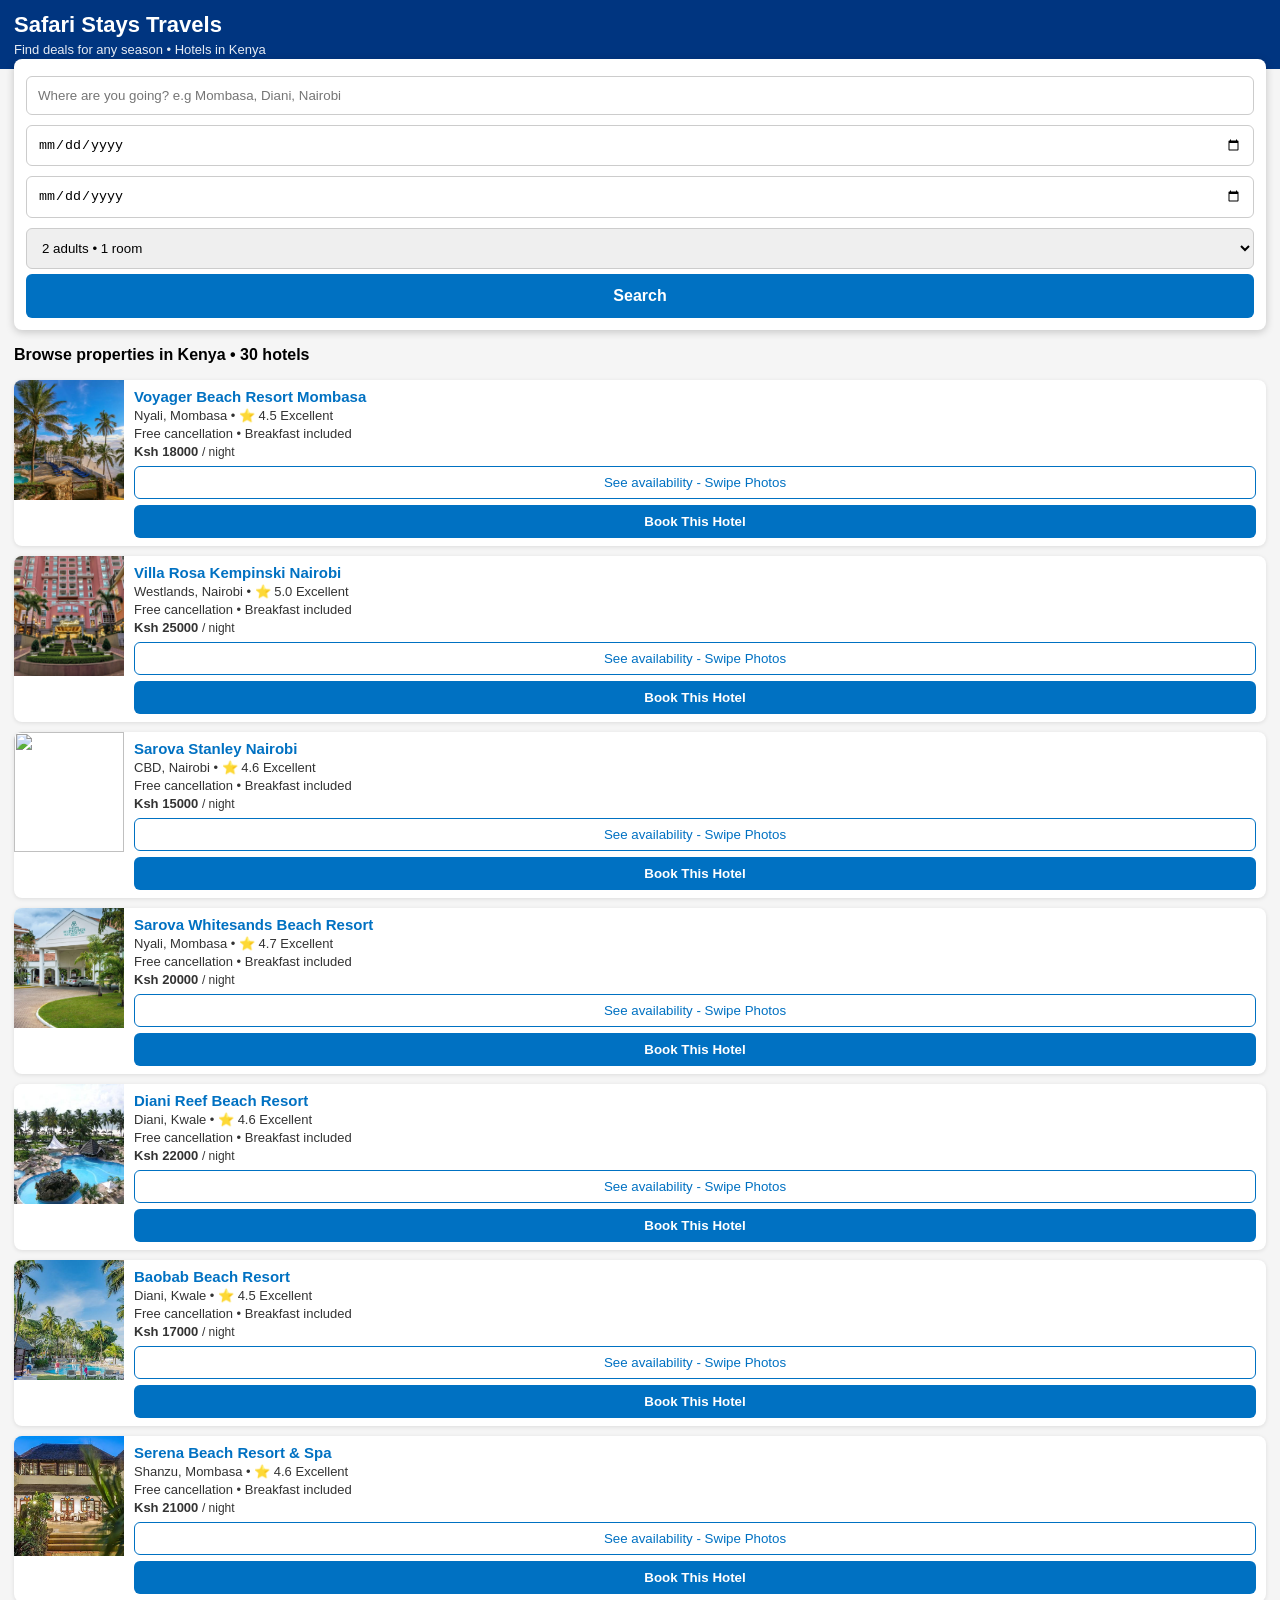
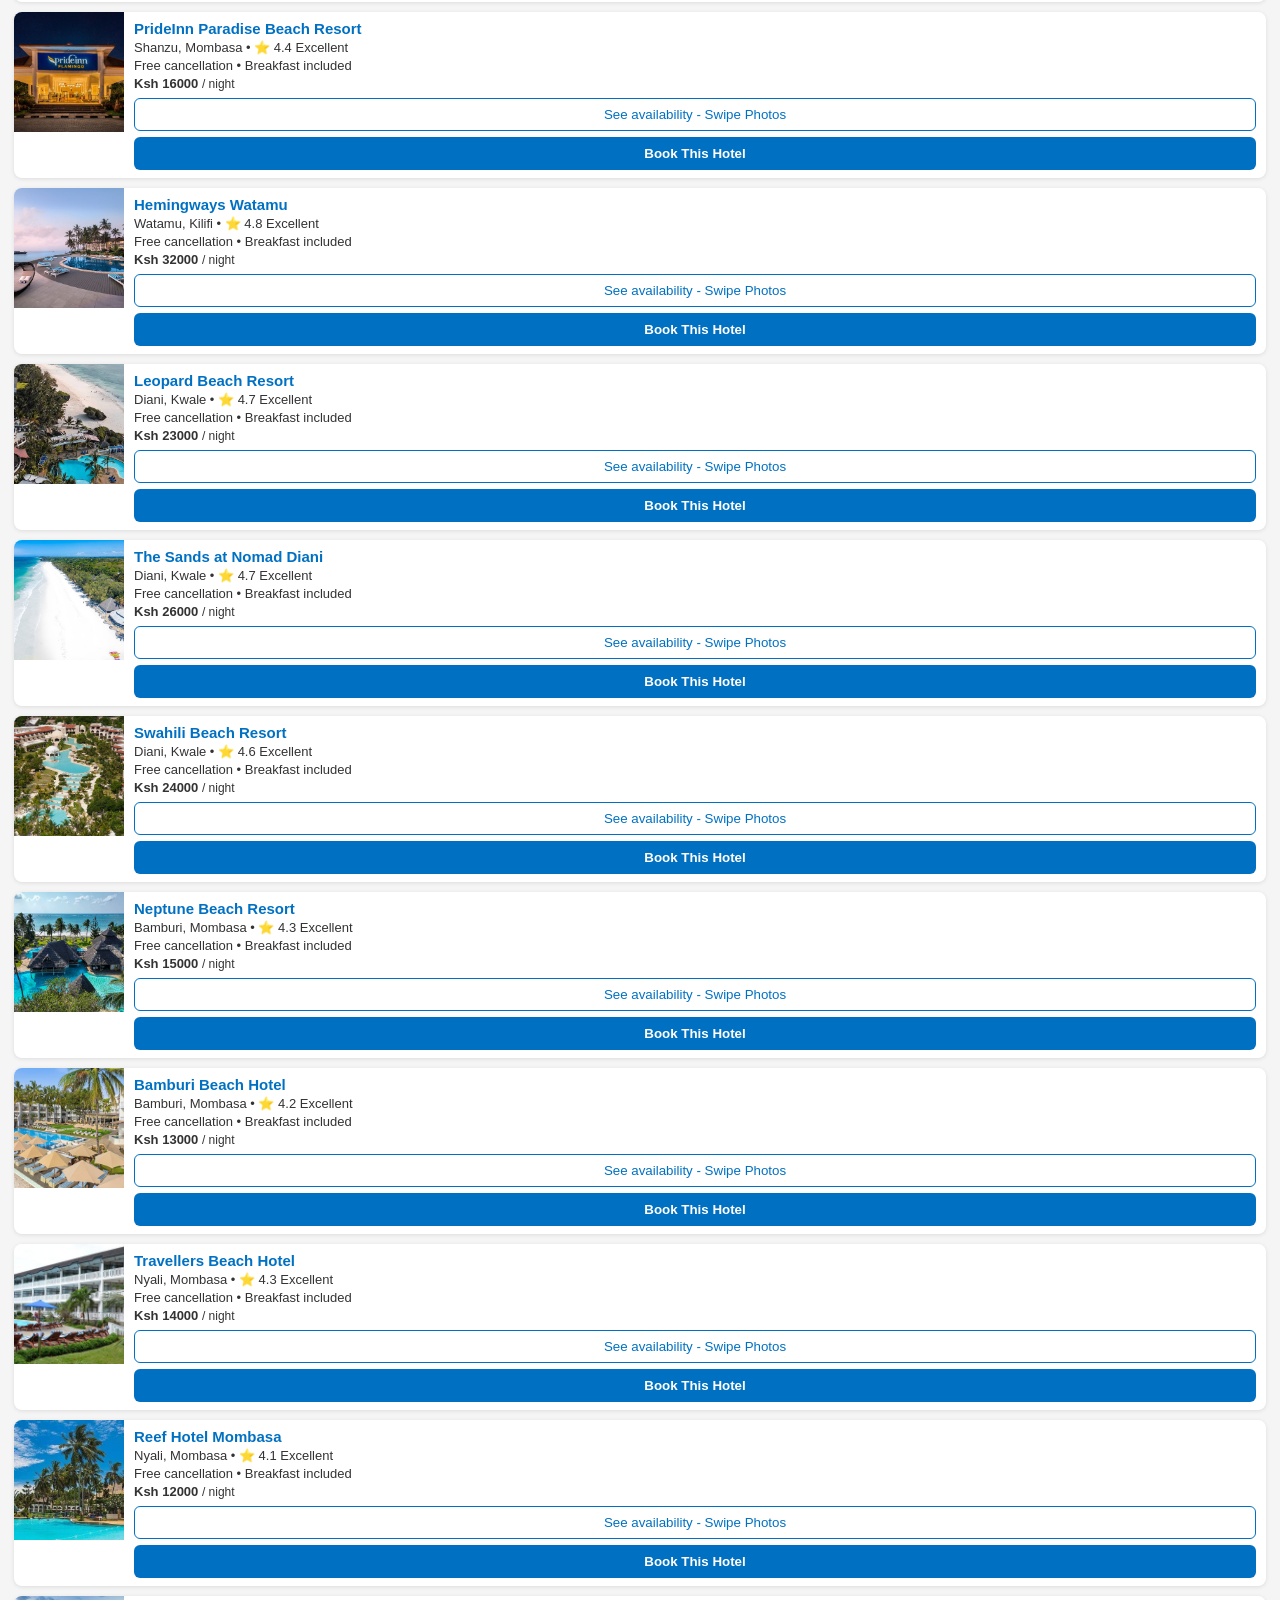
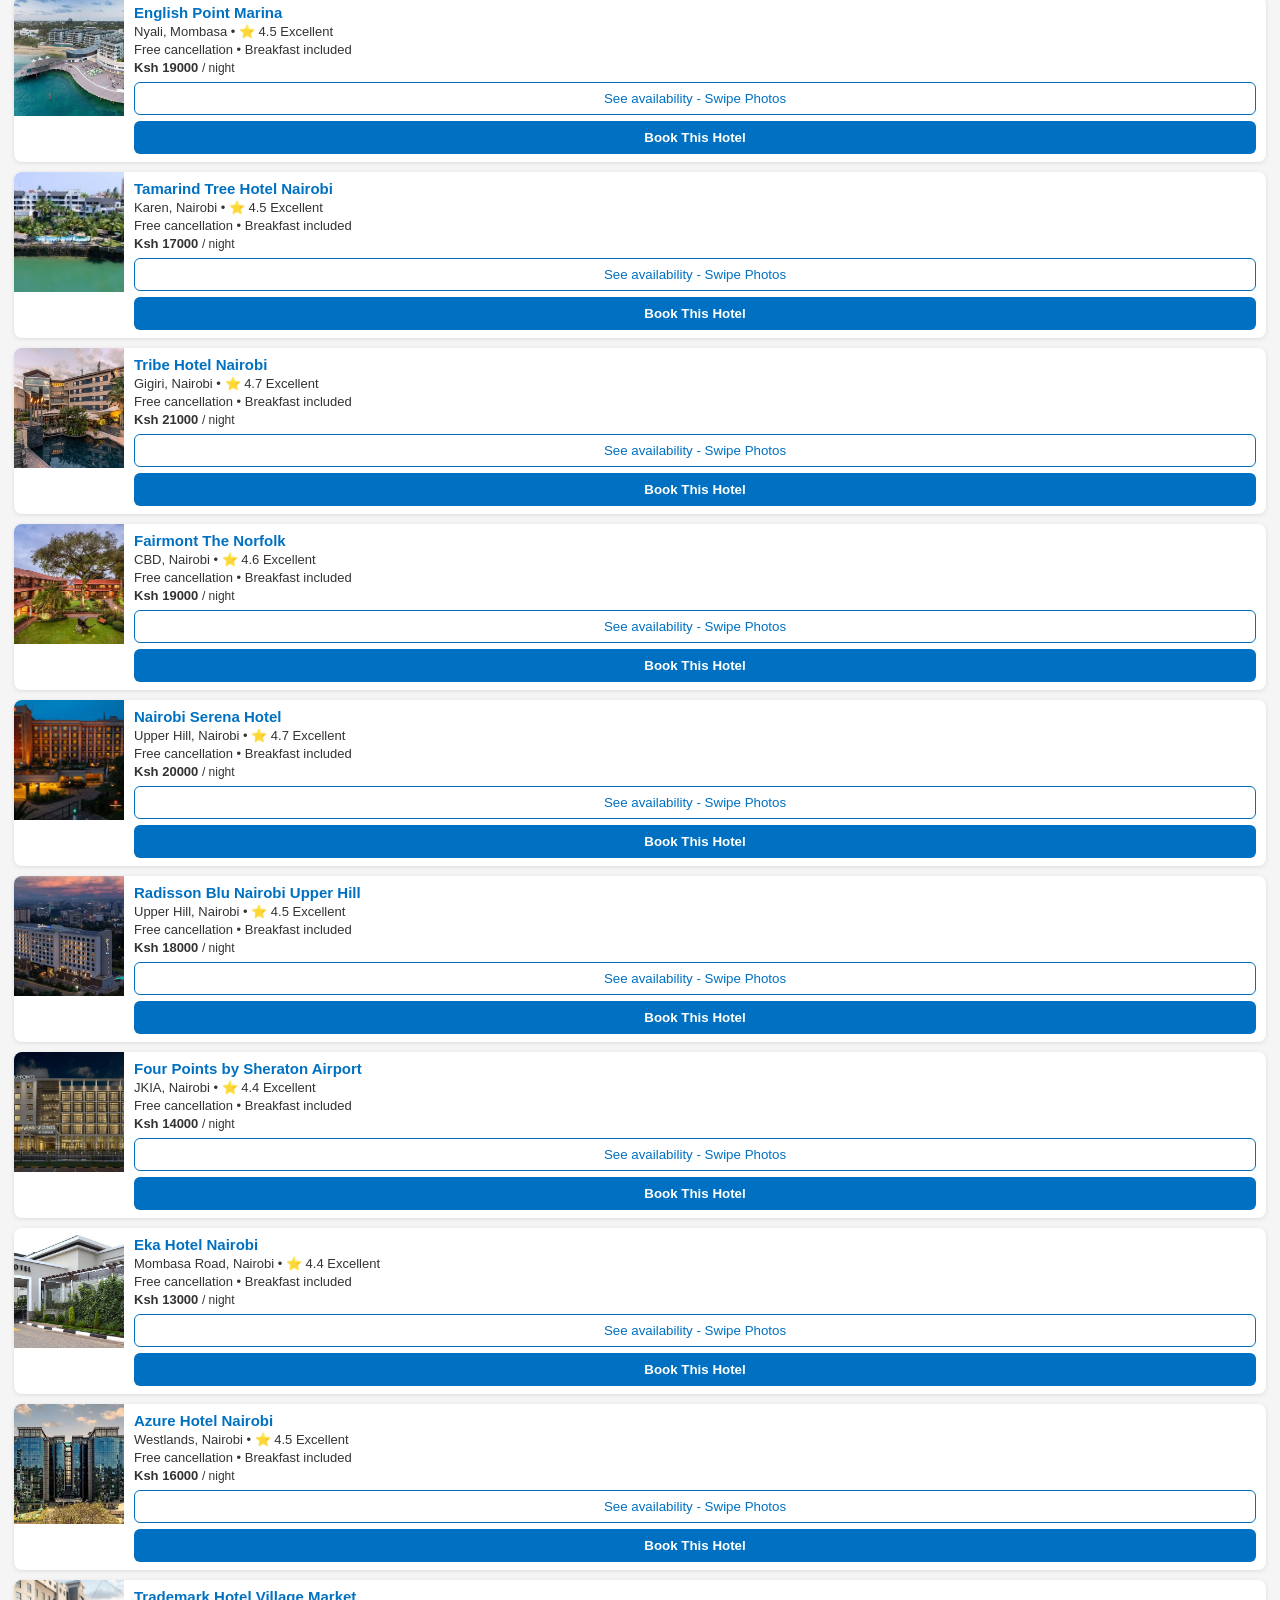
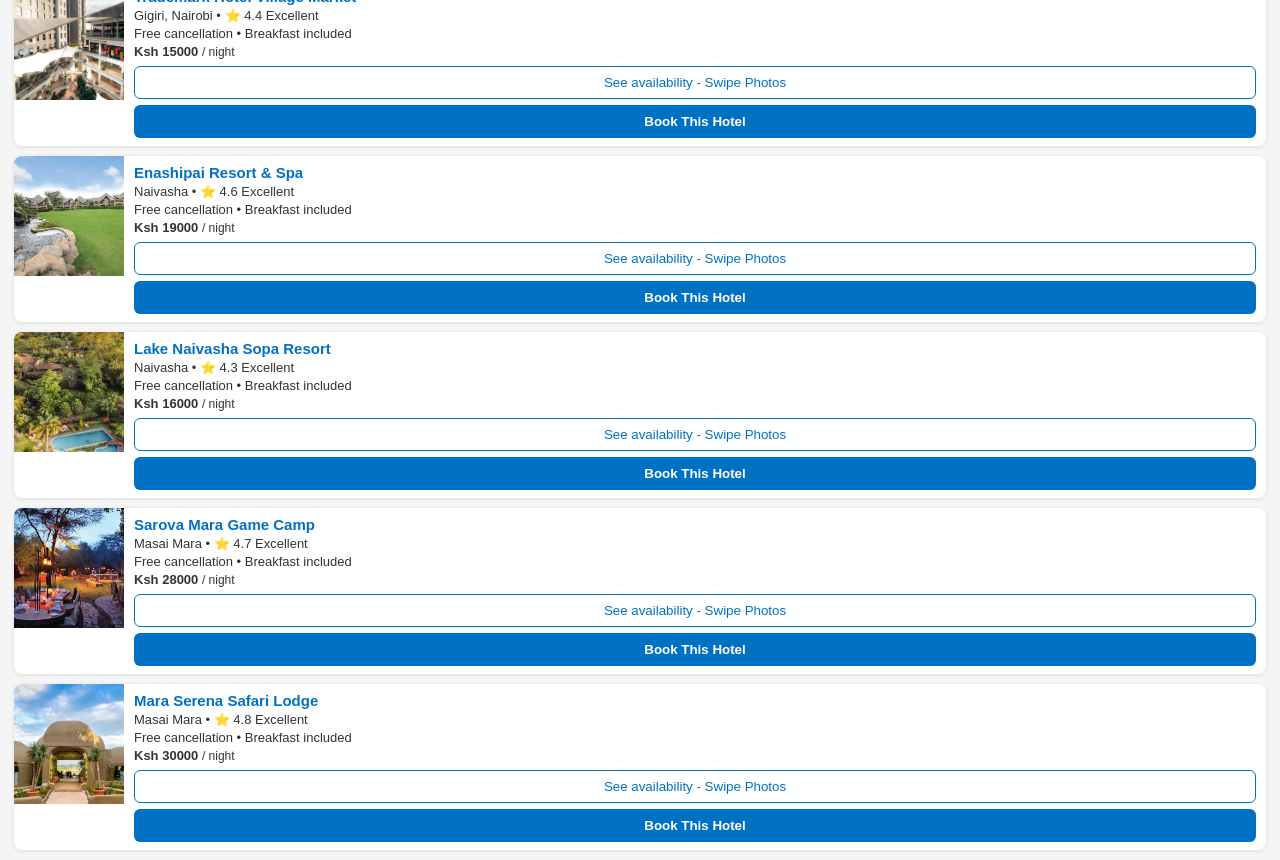
==== index.html @ 04becada "update" ====
<!DOCTYPE html>
<html>
<head>
<meta charset="UTF-8">
<meta name="viewport" content="width=device-width, initial-scale=1.0">
<title>Safari Stays Travels</title>
<style>
body{margin:0;font-family:Arial;background:#f5f5f5}
.top{background:#003580;color:white;padding:12px 14px}
.top h2{margin:0;font-size:22px}
.top p{margin:4px 0 0;font-size:13px;opacity:.9}
.searchBox{background:white;margin:-10px 14px 12px;padding:12px;border-radius:8px;box-shadow:0 2px 8px rgba(0,0,0,.2)}
.searchBox input,.searchBox select{width:100%;padding:11px;margin:5px 0;border:1px solid #ccc;border-radius:6px;box-sizing:border-box}
.searchBox button{width:100%;padding:13px;background:#0071c2;color:white;border:none;border-radius:6px;font-size:16px;font-weight:bold}
.card{background:white;margin:10px 14px;border-radius:8px;overflow:hidden;display:flex;box-shadow:0 1px 4px rgba(0,0,0,.1)}
.card img{width:110px;height:120px;object-fit:cover}
.card-info{padding:8px 10px;flex:1}
.card-info h3{margin:0;font-size:15px;color:#0071c2}
.card-info p{margin:3px 0;font-size:13px;color:#333}
.price{font-size:16px;font-weight:bold}
.bookBtn{background:#0071c2;color:white;border:none;padding:9px 10px;border-radius:6px;width:100%;margin-top:6px;font-weight:bold}
.viewBtn{background:white;color:#0071c2;border:1px solid #0071c2;padding:8px;border-radius:6px;width:100%;margin-top:4px}
</style>
</head>
<body>

<div class="top">
  <h2>Safari Stays Travels</h2>
  <p>Find deals for any season • Hotels in Kenya</p>
</div>

<div class="searchBox">
  <input id="search" placeholder="Where are you going? e.g Mombasa, Diani, Nairobi">
  <input id="checkinTop" type="date">
  <input id="checkoutTop" type="date">
  <select id="guestsTop"><option value="2">2 adults • 1 room</option><option value="1">1 adult • 1 room</option><option value="4">4 adults • 2 rooms</option></select>
  <button onclick="doSearch()">Search</button>
</div>

<p style="padding:0 14px;font-weight:bold">Browse properties in Kenya • 30 hotels</p>
<div id="hotels"></div>

<!-- DETAIL -->
<div id="detail" style="display:none;background:#fff;position:fixed;top:0;left:0;right:0;bottom:0;overflow:auto;z-index:99;padding:12px">
  <button onclick="document.getElementById('detail').style.display='none'">← Back to results</button>
  <h2 id="detailName"></h2>
  <p id="detailPrice"></p>
  <div id="swipeBox" style="position:relative">
    <img id="mainPhoto" src="" style="width:100%;border-radius:8px;height:280px;object-fit:cover">
    <button onclick="prevPhoto()" style="position:absolute;left:8px;top:45%;font-size:28px;padding:4px 12px;border-radius:50%;border:none">‹</button>
    <button onclick="nextPhoto()" style="position:absolute;right:8px;top:45%;font-size:28px;padding:4px 12px;border-radius:50%;border:none">›</button>
  </div>
  <p id="photoLabel" style="text-align:center;font-weight:bold"></p>
  <p id="dots" style="text-align:center;font-size:20px"></p>
  <div style="display:flex;gap:6px;justify-content:center">
    <button onclick="goPhoto(0)">Main</button>
    <button onclick="goPhoto(1)">Bedroom</button>
    <button onclick="goPhoto(2)">Toilet</button>
    <button onclick="goPhoto(3)">Pool</button>
  </div>

  <!-- BOOKING BY EMAIL -->
  <div style="margin-top:18px;background:#f2f6fc;padding:14px;border-radius:10px;border:1px solid #0071c2">
    <h3>Reserve - Pay 35% Later via Pesapal</h3>
    <p style="font-size:13px">Fill form → We get booking email instantly → We send you Pesapal link to pay 35% deposit.</p>
    <input id="guestName" placeholder="Your full name" style="width:100%;padding:10px;margin:5px 0">
    <input id="guestEmail" placeholder="Your email" style="width:100%;padding:10px;margin:5px 0">
    <input id="guestPhone" placeholder="Your phone e.g 0712345678" style="width:100%;padding:10px;margin:5px 0">
    <input id="checkin" type="date" style="width:100%;padding:10px;margin:5px 0" onchange="calcDeposit()">
    <input id="checkout" type="date" style="width:100%;padding:10px;margin:5px 0" onchange="calcDeposit()">
    <input id="guests" type="number" value="2" style="width:100%;padding:10px;margin:5px 0">
    <div style="background:white;padding:10px;border-radius:8px;margin:8px 0;text-align:center">
      <p id="totalText">Select dates to see total</p>
      <h3 id="depositText" style="color:#0071c2;margin:0">Deposit 35%: Ksh 0</h3>
      <p style="font-size:12px;margin:4px 0">Balance at hotel: <span id="balanceText">Ksh 0</span></p>
    </div>
    <button onclick="sendBookingEmail()" style="width:100%;padding:14px;background:#0071c2;color:white;border:none;border-radius:8px;font-size:16px">SEND BOOKING EMAIL - Reserve Now</button>
    <p id="bookMsg" style="text-align:center;color:green"></p>
  </div>
</div>

<script src="script.js"></script>
</body>
</html>
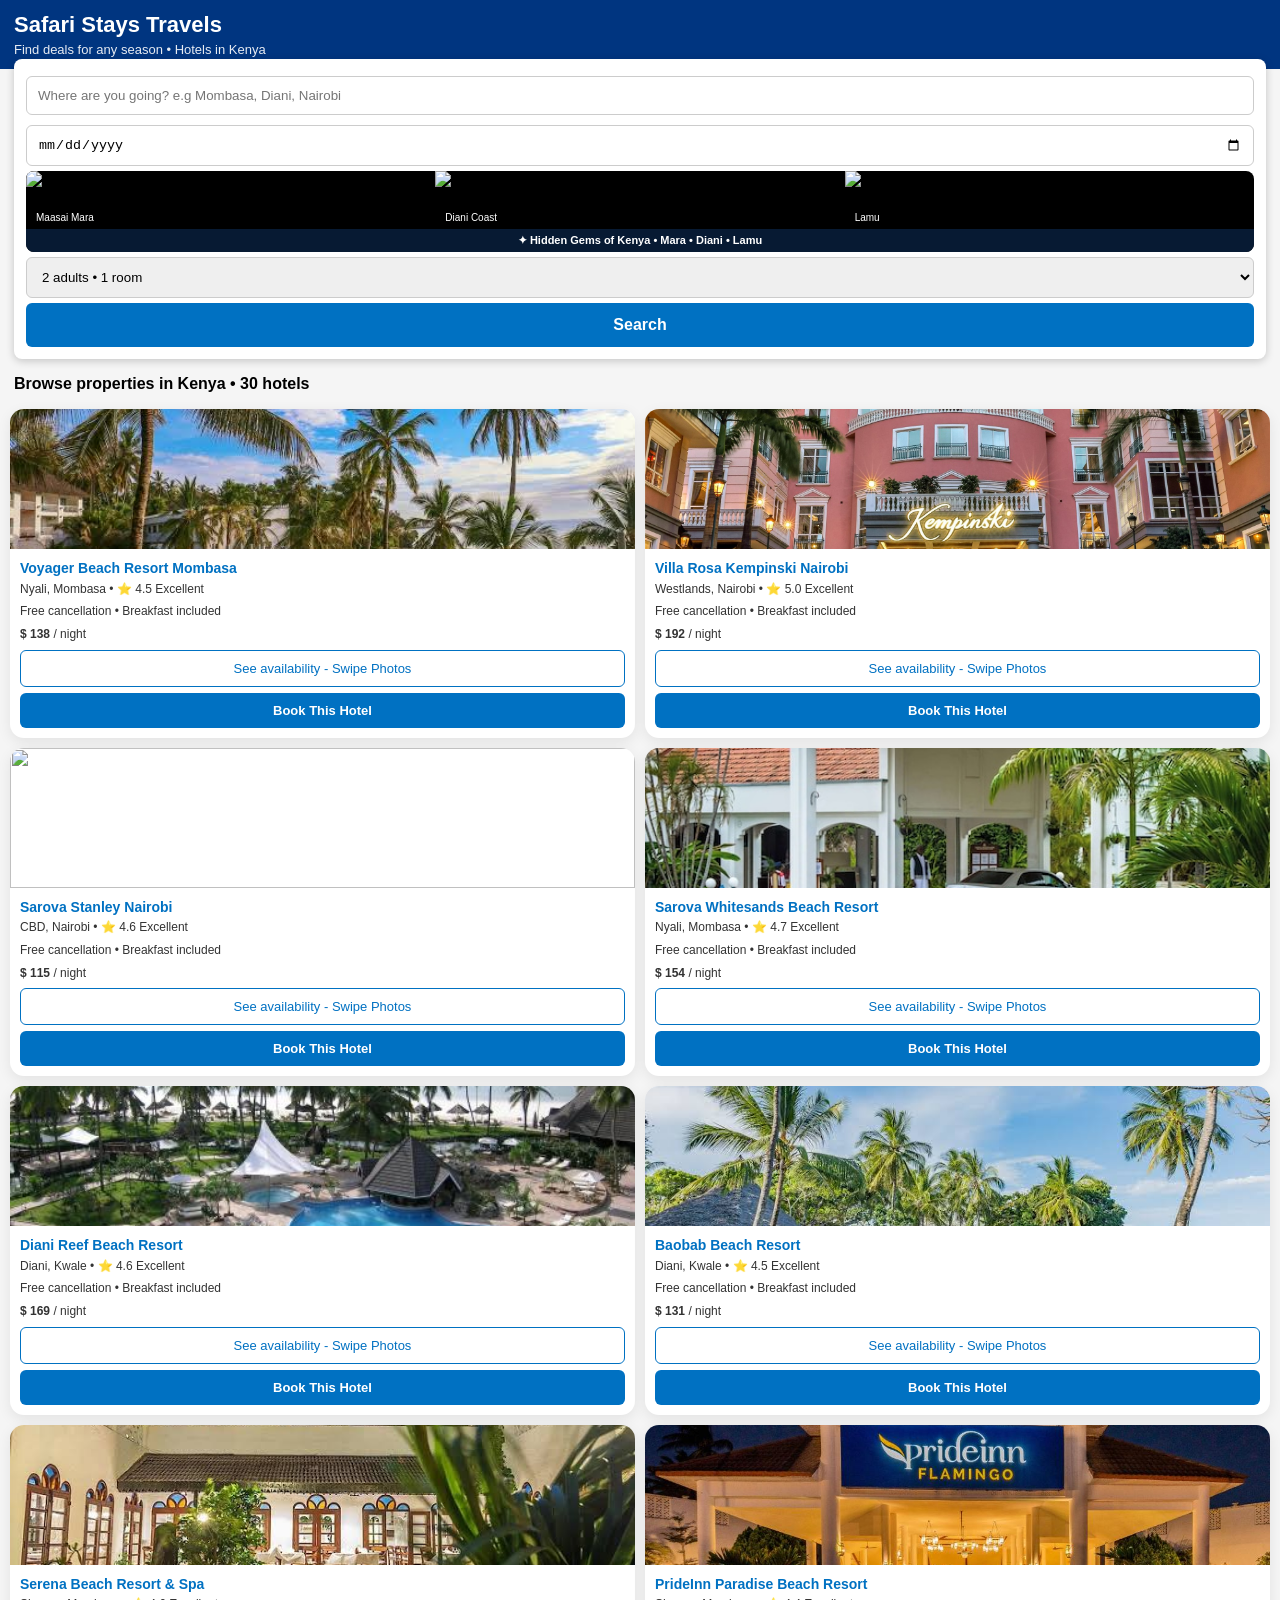
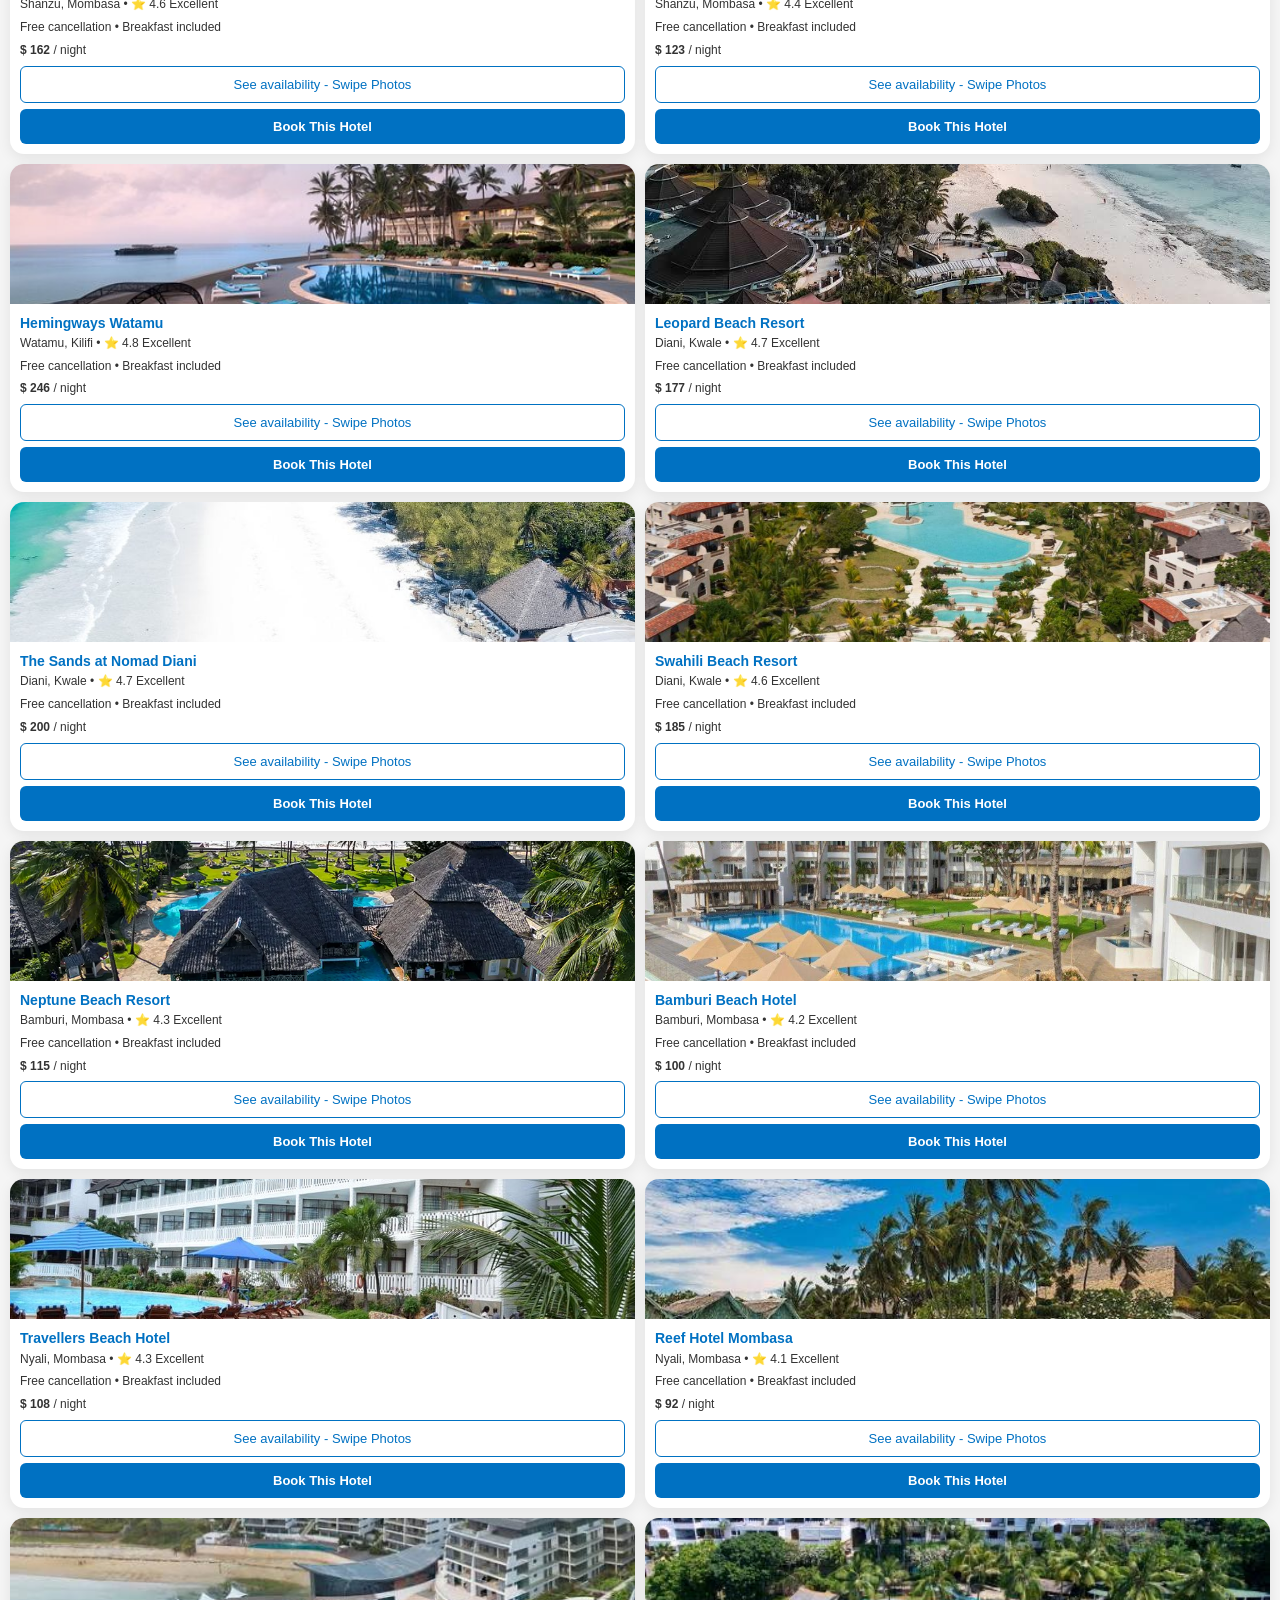
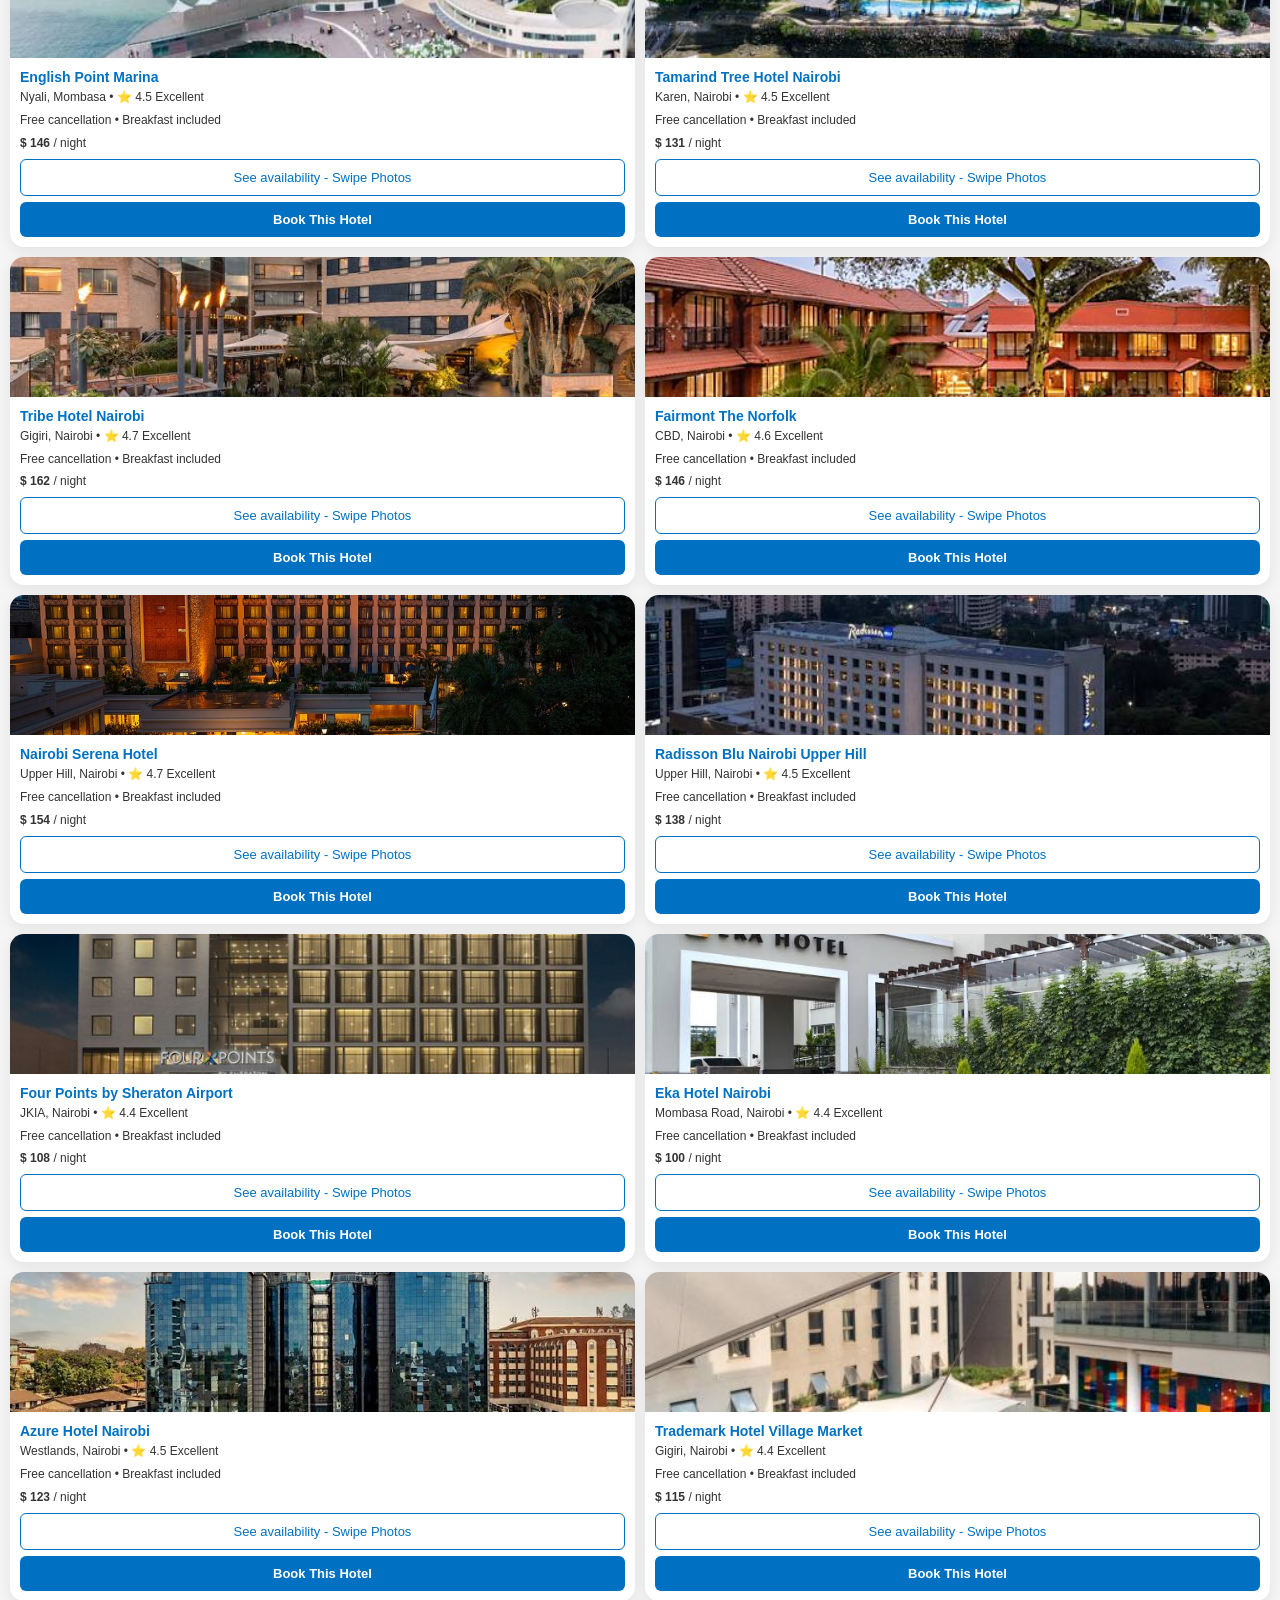
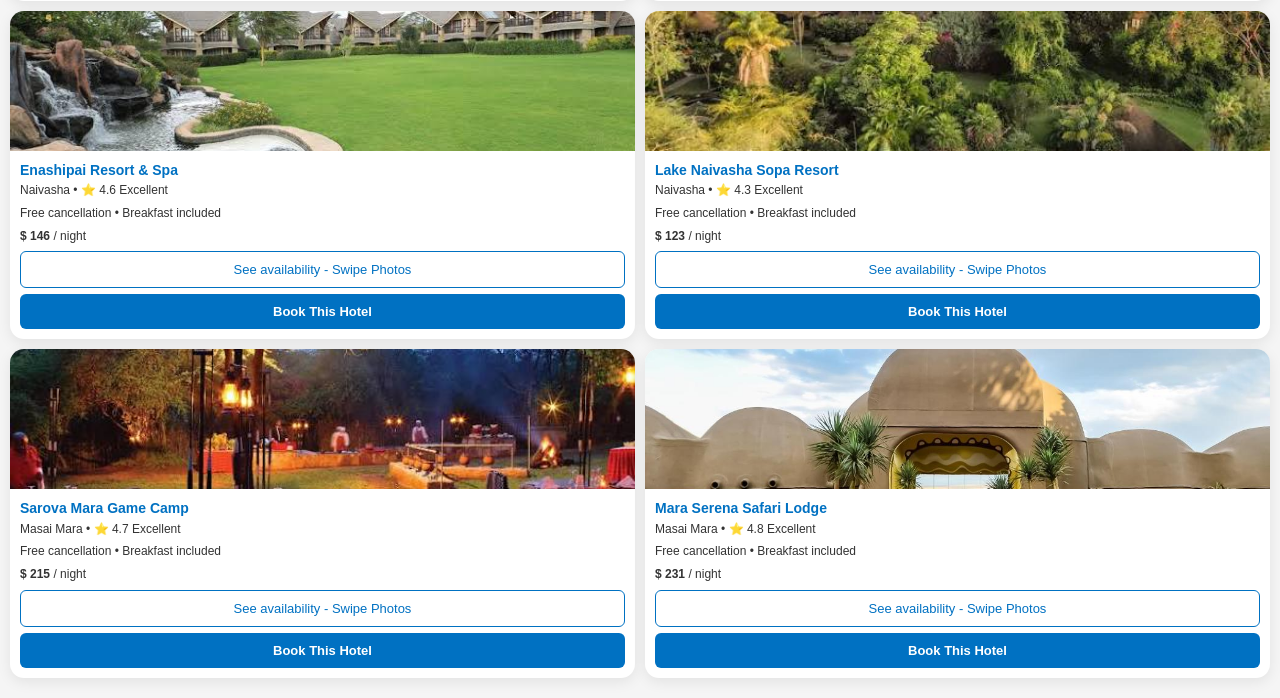
==== commit 895ea52a: "update" ====
--- a/index.html
+++ b/index.html
@@ -22,20 +22,118 @@
 .viewBtn{background:white;color:#0071c2;border:1px solid #0071c2;padding:8px;border-radius:6px;width:100%;margin-top:4px}
 </style>
 </head>
-<body>
+<body><!-- FORCE 2-COLUMN HOTELS LAYOUT - PUT THIS LAST, AFTER script.js -->
+<style>
+  #hotels{
+    display:grid !important;
+    grid-template-columns:1fr 1fr !important;
+    gap:10px !important;
+    padding:0 10px 20px !important;
+  }
+  #hotels .card{
+    display:flex !important;
+    flex-direction:column !important;
+    width:100% !important;
+    margin:0 !important;
+    border-radius:14px !important;
+    overflow:hidden !important;
+    background:#fff !important;
+    box-shadow:0 4px 14px rgba(0,0,0,.08) !important;
+  }
+  #hotels .card img{
+    width:100% !important;
+    height:140px !important;
+    min-height:140px !important;
+    max-height:140px !important;
+    object-fit:cover !important;
+    display:block !important;
+  }
+  #hotels .card-info{
+    padding:10px !important;
+    display:flex !important;
+    flex-direction:column !important;
+  }
+  #hotels .card-info h3{
+    font-size:14px !important;
+    line-height:1.3 !important;
+  }
+  #hotels .card-info p{
+    font-size:12px !important;
+    line-height:1.4 !important;
+  }
+  #hotels .card-actions, #hotels .card-info > div:last-child{
+    display:grid !important;
+    grid-template-columns:1fr !important;
+    gap:6px !important;
+  }
+  #hotels .bookBtn, #hotels .viewBtn{
+    width:100% !important;
+    padding:10px !important;
+    font-size:13px !important;
+  }
+</style>
+
+<script>
+  // Force layout again AFTER hotels load from script.js
+  function forceTwoColumns(){
+    var hotels = document.getElementById('hotels');
+    if(hotels){
+      hotels.style.display = 'grid';
+      hotels.style.gridTemplateColumns = '1fr 1fr';
+    }
+  }
+  // Run now, and again after 500ms and 1.5s in case script.js loads late
+  forceTwoColumns();
+  setTimeout(forceTwoColumns, 500);
+  setTimeout(forceTwoColumns, 1500);
+  // Also watch for new hotels being added
+  var obs = new MutationObserver(forceTwoColumns);
+  var h = document.getElementById('hotels');
+  if(h) obs.observe(h, {childList:true});
+</script>
+</body>
+</html>
 
 <div class="top">
   <h2>Safari Stays Travels</h2>
   <p>Find deals for any season • Hotels in Kenya</p>
 </div>
 
+<!-- FRONT PAGE SEARCH - CHECKOUT REMOVED FROM VIEW -->
 <div class="searchBox">
   <input id="search" placeholder="Where are you going? e.g Mombasa, Diani, Nairobi">
   <input id="checkinTop" type="date">
-  <input id="checkoutTop" type="date">
-  <select id="guestsTop"><option value="2">2 adults • 1 room</option><option value="1">1 adult • 1 room</option><option value="4">4 adults • 2 rooms</option></select>
+
+  <!-- HIDDEN GEMS OF KENYA - IN THE SPACE OF THE REMOVED FIELD -->
+  <div style="border-radius:8px;overflow:hidden;background:#000">
+    <div style="display:grid;grid-template-columns:1fr 1fr 1fr;height:58px">
+      <div style="position:relative;overflow:hidden">
+        <img src="https://kenyaandtanzaniasafari.com/wp-content/uploads/2025/12/Masai-mara-wilderbeest1.jpg" alt="Maasai Mara" style="width:100%;height:58px;object-fit:cover;display:block">
+        <span style="position:absolute;bottom:4px;left:4px;background:rgba(0,0,0,.65);color:#fff;font-size:10px;padding:2px 6px;border-radius:999px">Maasai Mara</span>
+      </div>
+      <div style="position:relative;overflow:hidden">
+        <img src="https://faw-marketing.transforms.svdcdn.com/production/images/Diani-beach.webp?w=1050&h=450&auto=compress%2Cformat&fit=crop&dm=1769078769&s=d811b14330cba5e0b5aef8364166a1b4" alt="Diani Coast" style="width:100%;height:58px;object-fit:cover;display:block">
+        <span style="position:absolute;bottom:4px;left:4px;background:rgba(0,0,0,.65);color:#fff;font-size:10px;padding:2px 6px;border-radius:999px">Diani Coast</span>
+      </div>
+      <div style="position:relative;overflow:hidden">
+        <img src="https://ktb.go.ke/sites/default/files/lamu.jpg" alt="Lamu Coast" style="width:100%;height:58px;object-fit:cover;display:block">
+        <span style="position:absolute;bottom:4px;left:4px;background:rgba(0,0,0,.65);color:#fff;font-size:10px;padding:2px 6px;border-radius:999px">Lamu</span>
+      </div>
+    </div>
+    <div style="background:#071A33;color:#fff;text-align:center;font-size:11px;font-weight:bold;padding:5px">✦ Hidden Gems of Kenya • Mara • Diani • Lamu</div>
+  </div>
+
+  <select id="guestsTop">
+    <option value="2">2 adults • 1 room</option>
+    <option value="1">1 adult • 1 room</option>
+    <option value="4">4 adults • 2 rooms</option>
+  </select>
   <button onclick="doSearch()">Search</button>
 </div>
+
+<!-- KEEP THIS HIDDEN - SO YOUR script.js DOES NOT BREAK -->
+<!-- DO NOT DELETE, DO NOT CHANGE ID -->
+<input id="checkoutTop" type="date" style="display:none">
 
 <p style="padding:0 14px;font-weight:bold">Browse properties in Kenya • 30 hotels</p>
 <div id="hotels"></div>
